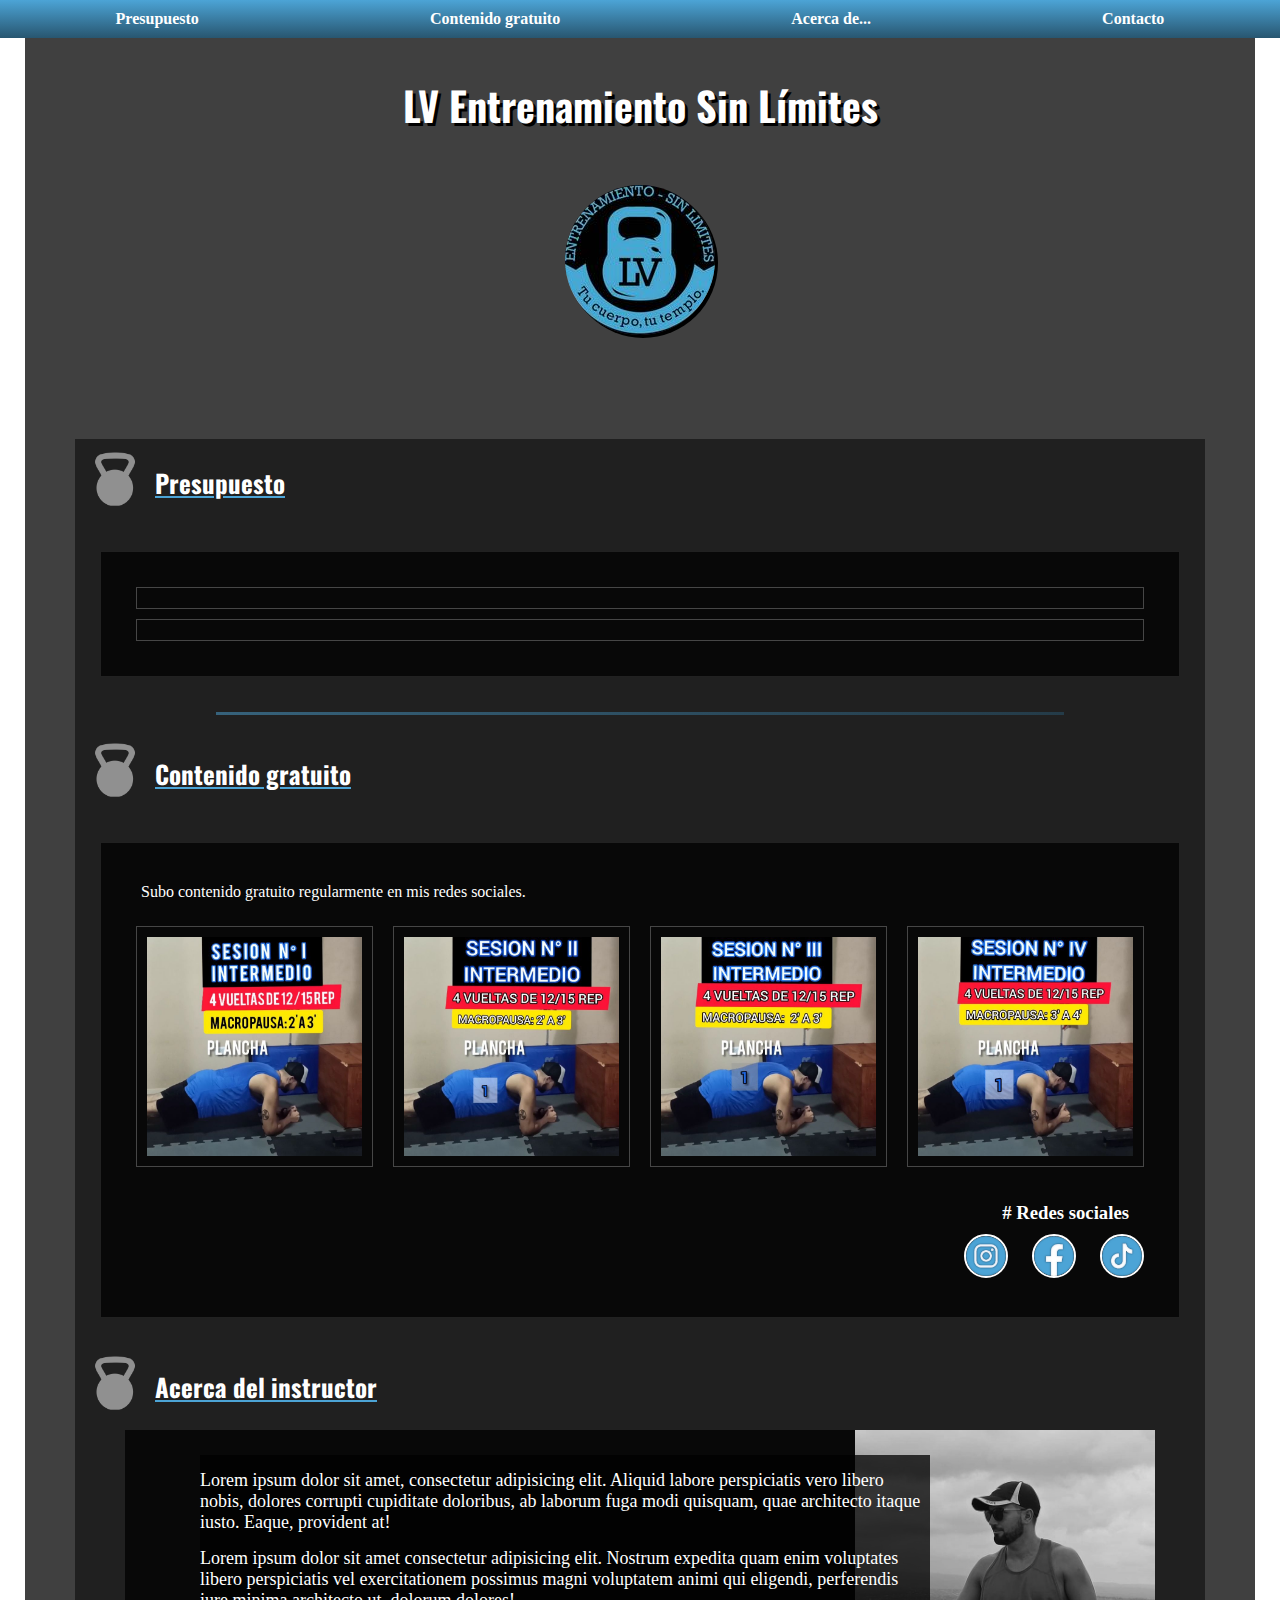
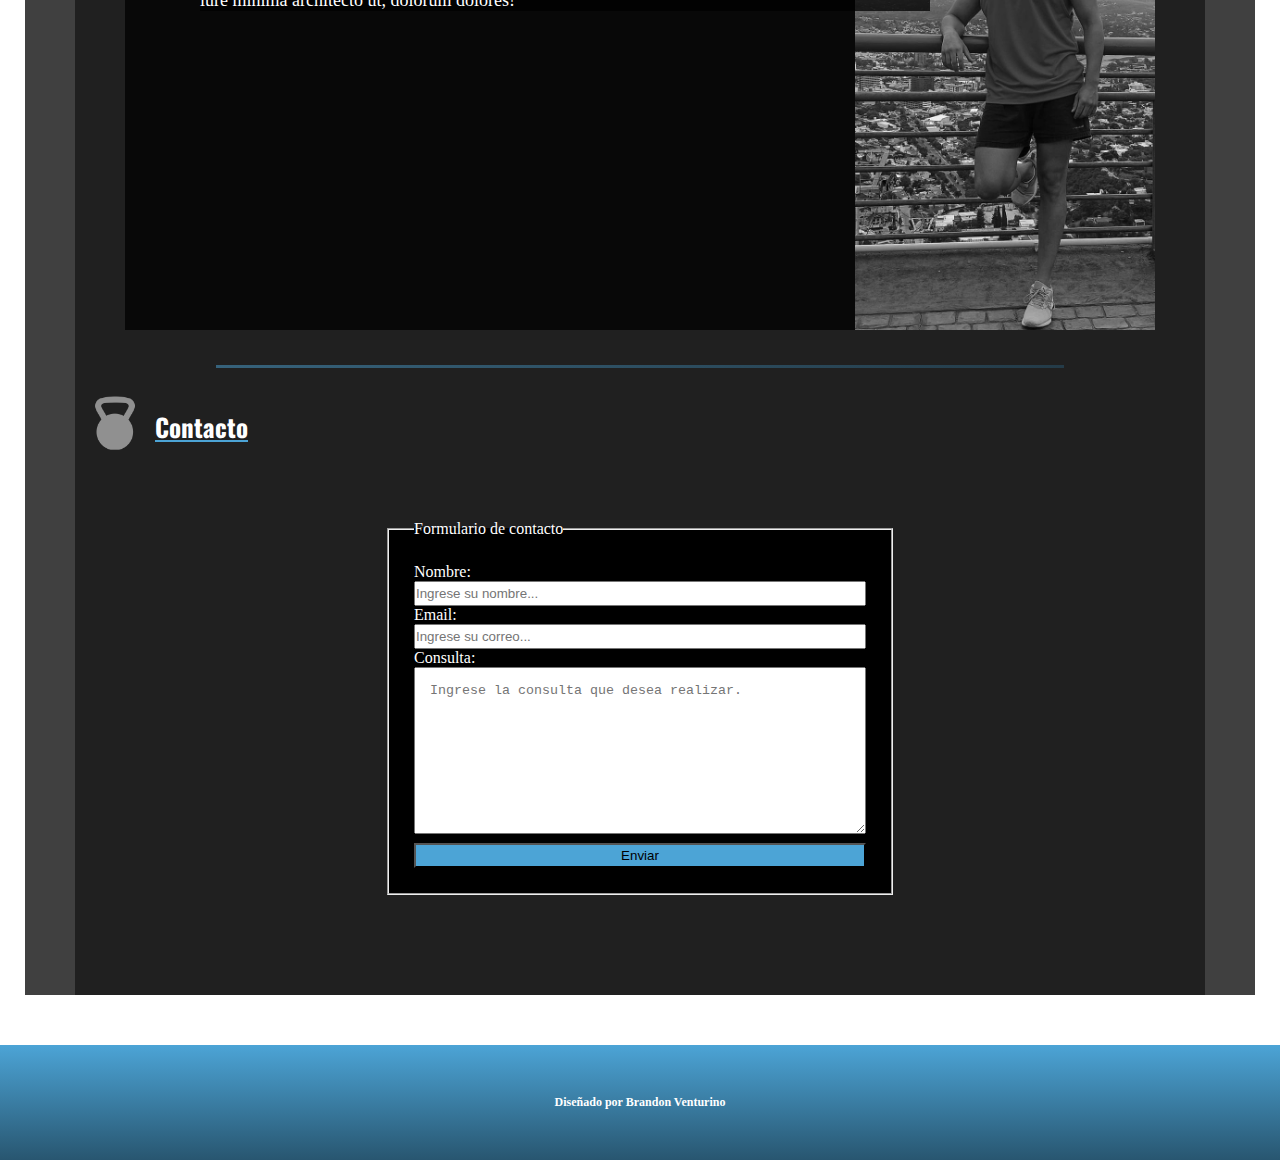
==== lventrenamiento/index.html @ 96c4583c "Added basic version of Portfolio page" ====
<!DOCTYPE html>
<html lang="en">
<head>
    <meta charset="UTF-8">
    <meta name="viewport" content="width=device-width, initial-scale=1.0">
    <link rel="stylesheet" href="main.css">
    <script src="script.js"></script>
    <link href="https://fonts.googleapis.com/css2?family=Oswald:wght@600&display=swap" rel="stylesheet"> 
    <title>LV Entrenamiento Sin Límites</title>
</head>
<body>
    <nav id="navbar">
        <ul>
            <li><a href="#presupuesto">Presupuesto</a></li>
            <li><a href="#contenido-gratuito">Contenido gratuito</a></li>
            <li><a href="#acerca-de">Acerca de...</a></li>
            <li><a href="#contacto">Contacto</a></li>
        </ul>
    </nav>
    <div id="container">
    <header>
        <h1>LV Entrenamiento Sin Límites</h1>
        <a href="#"><img src="media/logo.jpg" alt="Logo de LV Entrenamiento Sin Límites"></a>
    </header>
    <main>
        <section id="presupuesto">
            <divs class="wheight-icon"></divs>
            <h2>Presupuesto</h2>
            <div class="bloque">
                <div class="video">

                </div>
                <div class="video">

                </div>
            </div>
        </section>
        <div class="linea"></div>


        <section id="contenido-gratuito">
            <divs class="wheight-icon"></divs>
            <h2>Contenido gratuito</h2>
            <div class="bloque">
                <p>Subo contenido gratuito regularmente en mis redes sociales. </p>
            <div id="videos-grid">
                <div class="video">
                    <img src="media/imagen1.jpg" alt="">
                </div>
                <div class="video">
                    <img src="media/imagen2.jpg" alt="">
                </div>
                <div class="video">
                    <img src="media/imagen3.jpg" alt="">
                </div>
                <div class="video">
                    <img src="media/imagen4.jpg" alt="">
                </div>
            </div>
            <div id="social-media-buttons">
                <h3># Redes sociales</h3>
                <div>
                    <a href=""><img src="media/instagram-icon.jpg" alt=""></a>
                    <a href=""><img src="media/facebook-icon.jpg" alt=""></a>
                    <a href=""><img src="media/tiktok-icon.jpg" alt=""></a>
                </div>
            </div>
        </div>
        </section>
        <section id="acerca-de">
            <div class="wheight-icon"></div>
            <h2>Acerca del instructor</h2>
            <div id="text">
                <p>Lorem ipsum dolor sit amet, consectetur adipisicing elit. Aliquid labore perspiciatis vero libero nobis, dolores corrupti cupiditate doloribus, ab laborum fuga modi quisquam, quae architecto itaque iusto. Eaque, provident at!</p>
                <p>Lorem ipsum dolor sit amet consectetur adipisicing elit. Nostrum expedita quam enim voluptates libero perspiciatis vel exercitationem possimus magni voluptatem animi qui eligendi, perferendis iure minima architecto ut, dolorum dolores!</p>
                <div id="foto"></div>
            </div>
            
        </section>
        <div class="linea"></div>
        </section>
        <section id="contacto">
            <div class="wheight-icon"></div>
            <h2>Contacto</h2>
            <form action="">
                <fieldset>

                    <legend>Formulario de contacto</legend>


                    <label for="nombre">Nombre: <input type="text" name="nombre" id="name-input" placeholder="Ingrese su nombre..."></label>


                    <label for="email">Email: <input type="email" placeholder="Ingrese su correo..."></label>


                    <label for="consulta">Consulta: <textarea name="consulta" id="textarea" cols="30" rows="10" placeholder="Ingrese la consulta que desea realizar."></textarea></label>

                    <label for="submit"><input type="submit" name="submit" id="submit-button" value="Enviar"></label>

                </fieldset>
            </form>
        </section>
    </main>
</div>
    <footer>
        <h6>Diseñado por Brandon Venturino</h6>
    </footer>
</body>
</html>
---- lventrenamiento/main.css ----
*{
    margin: 0px;
    padding: 0px;
    color:white;
    scroll-behavior: smooth;
}

nav{
    background: linear-gradient(#4ca4d6, #285670);
    position:fixed;
    width:100%;
    z-index:5;
}

#container{
    margin:0px 25px 0px 25px;
    background-color: rgba(0, 0, 0, 75%);;
}

#navbar
{
    display:block;
    transition: top 0.3s; /* Transition effect when sliding down (and up) */
}

@keyframes ocultar {
    100%{
        transform: translateY(-50px);
        display:none;
    }
}

nav ul{
    display: flex;
    flex-direction: row;
    justify-content: space-around;
    list-style: none;
    
}

nav ul li{
    margin:10px auto 10px auto;
}

nav a{
    text-decoration: none;
    font-weight: bold;
}

header{
    text-align:center;
    background-image: url('https://images.unsplash.com/photo-1517836357463-d25dfeac3438?ixid=MnwxMjA3fDB8MHxwaG90by1wYWdlfHx8fGVufDB8fHx8&ixlib=rb-1.2.1&auto=format&fit=crop&w=750&q=80');
    background-size: cover;
    background-repeat: no-repeat;
    margin-bottom:50px;
}

h1{
    font-family: 'Oswald', sans-serif;
    font-size:40px;
    text-shadow: 3px 3px black;
    padding-top:75px;
    color:white;
}

main h2{
    font-family: 'Oswald', sans-serif;
    font-size:25px;
    padding:25px 0px 25px 5px;
    text-decoration: underline;
    text-decoration-color: #4ca4d6;
}

.wheight-icon{
    margin:10px;
    float:left;
    background-image:url("media/pesa.png");
    background-size: cover;
    background-position:center;
    filter: invert();
    width: 60px;
    height:60px;
    opacity:50%;
}



header img{
    margin-top:50px;
    margin-bottom:50px;
    border-radius:100%;
    box-shadow: 3px 3px black;
}

#text{
    position: relative;
    padding:25px;
    margin:auto 50px auto 50px;
    background-color: rgba(0, 0, 0, 75%);
    height:450px;
    z-index:2;
}


#foto{
    position:absolute;
    top:0;
    right:0;
    height: 100%;
    width: 300px;
    background-image: url('media/tutor.jpg');
    background-position: right;
    filter: grayscale();
    background-size:cover;
    z-index:-1;
}


#text p{
    padding-top:15px;
    margin-right: 200px;
    margin-left:50px;
    background-color: rgba(0, 0, 0, 75%);
    font-size:18px;
    z-index:1;
}

body{
    /*background-color: rgb(63, 63, 63);*/
    background-image: url('https://images.unsplash.com/photo-1470115636492-6d2b56f9146d?ixid=MnwxMjA3fDB8MHxwaG90by1wYWdlfHx8fGVufDB8fHx8&ixlib=rb-1.2.1&auto=format&fit=crop&w=1950&q=80');
    background-repeat: no-repeat;
    background-size:cover;
    background-position: center;
    background-attachment: fixed;
    z-index: -1;
}

main{
    background-color: rgba(0, 0, 0, 50%);
    margin: 0px 50px 50px 50px;
    padding-bottom:50px;
}


#social-media-buttons div{
    text-align: right;
}

#social-media-buttons img{
    height: 40px;
    width: auto;
    margin:10px;
    border-radius:100%;
    border: solid 2px white;
}

.bloque{
    background-color:  rgba(0, 0, 0, 75%);
    padding:25px;
    margin:25px;
    border: solid rgba(255, 255, 255, 10%) 1px;

}

.linea{
    display:block;
    margin: 35px auto 15px auto;
    width: 75%;
    height: 3px;
    background: linear-gradient(to right, #4ca4d6, #285670);
    opacity:50%;
}

.bloque p{
    margin:15px;
}

#contacto form{
    background-image: url('https://images.unsplash.com/photo-1571902943202-507ec2618e8f?ixid=MnwxMjA3fDB8MHxwaG90by1wYWdlfHx8fGVufDB8fHx8&ixlib=rb-1.2.1&auto=format&fit=crop&w=968&q=80');
    background-size: cover;
    padding-top: 50px;
    padding-bottom:50px;
}

#contacto fieldset{
    margin:auto;
    width:40%;
    padding:25px;
    display: flex;
    flex-direction: column;
    background-color:black;
}

#contacto input{
    height: 25px;
    width: 100%;
    color:black;
    box-sizing: border-box;
}

#contacto textarea{
    width: 100%;
    resize: vertical;
    color:black;
    padding-top:15px;
    padding-left:15px;
    box-sizing: border-box;

}

#submit-button{
    margin-top:5px;
    background-color: #4ca4d6;
    width: 100%;
}

.button{
    border-radius:0px;
    font-weight: bold;
    width:150px;
    height:25px;
    border: white 1px solid;
}

#contenido-gratuito h3{
    text-align:right;
    margin-right:25px;
    margin-top: 25px;
}

#volver-arriba{
    display:block;
    margin:0px auto 25px auto;
    background-color: #4ca4d6;
}


#videos-grid{
    display:flex;
    flex-direction: row;
}

.video{
    border: solid rgba(255, 255, 255, 25%) 1px;
    padding:10px;
    margin:10px;
    height: auto;
    width: auto;
    flex: 1 1 0;
}
.video img{
    width: 100%;
    height: 100%;
    object-fit: cover;
}



footer{
    background: linear-gradient(#4ca4d6, #285670);
    bottom: 0;
    padding:50px;
    text-align: center;
}

h6{
    font-size: 12px;
}
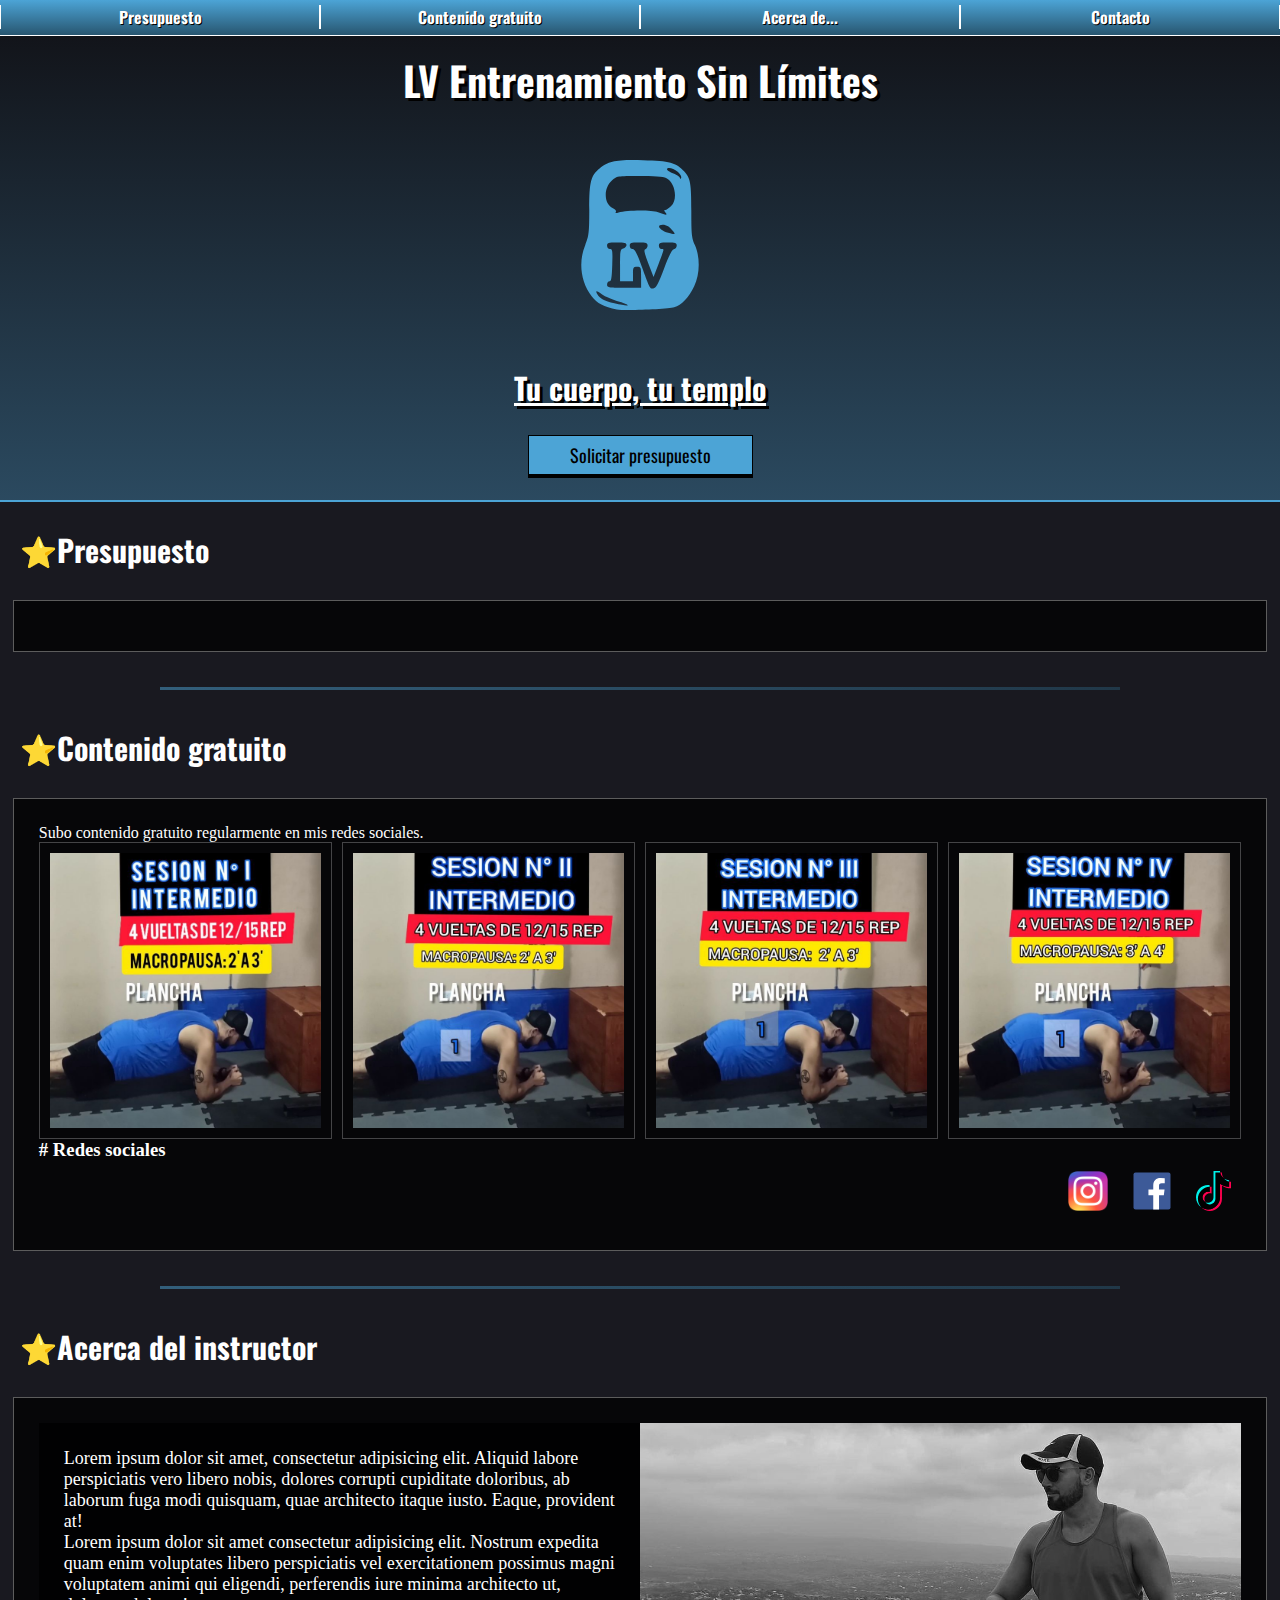
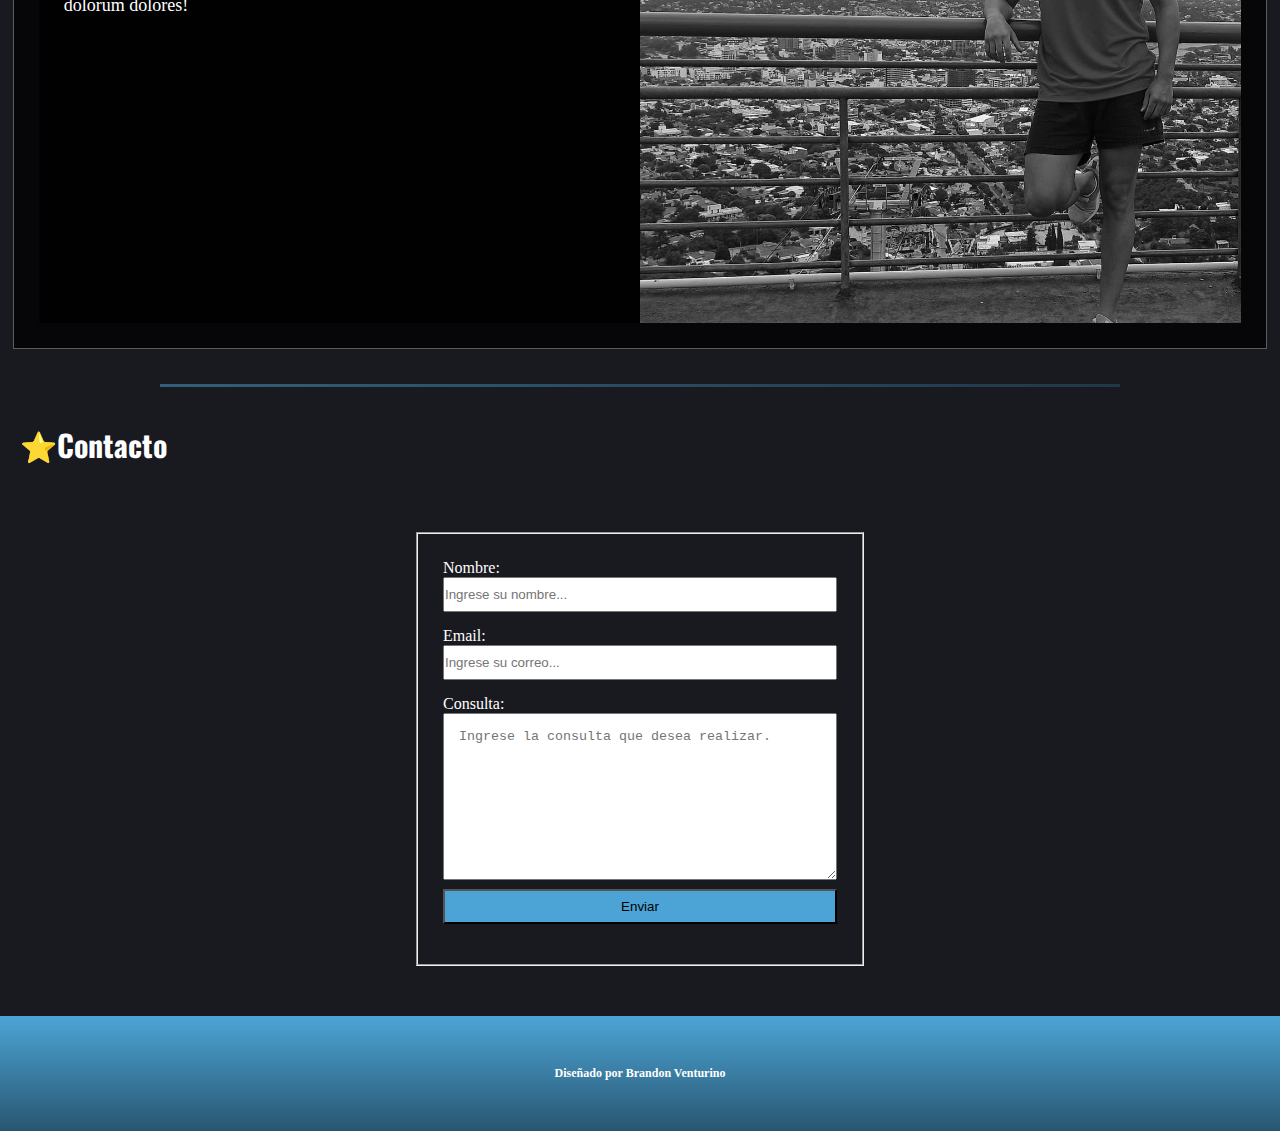
==== commit 2611e43d: "Updated page" ====
--- a/lventrenamiento/index.html
+++ b/lventrenamiento/index.html
@@ -6,33 +6,33 @@
     <link rel="stylesheet" href="main.css">
     <script src="script.js"></script>
     <link href="https://fonts.googleapis.com/css2?family=Oswald:wght@600&display=swap" rel="stylesheet"> 
+    <link rel="icon" href="media/LV-Isotipo-color.svg">
     <title>LV Entrenamiento Sin Límites</title>
 </head>
 <body>
     <nav id="navbar">
-        <ul>
-            <li><a href="#presupuesto">Presupuesto</a></li>
-            <li><a href="#contenido-gratuito">Contenido gratuito</a></li>
-            <li><a href="#acerca-de">Acerca de...</a></li>
-            <li><a href="#contacto">Contacto</a></li>
+        <div id="nav-title">LV Entrenamiento</div>
+        <ul id="nav-list">
+            <li><a onclick="ocultar()" href="#presupuesto">Presupuesto</a></li>
+            <li><a onclick="ocultar()" href="#contenido-gratuito">Contenido gratuito</a></li>
+            <li><a onclick="ocultar()" href="#acerca-de">Acerca de...</a></li>
+            <li><a onclick="ocultar()" href="#contacto">Contacto</a></li>
         </ul>
+        <div onclick="toggleNav()" id="hamburger-icon"></div>
     </nav>
-    <div id="container">
     <header>
-        <h1>LV Entrenamiento Sin Límites</h1>
-        <a href="#"><img src="media/logo.jpg" alt="Logo de LV Entrenamiento Sin Límites"></a>
+        <div id="header-background">
+            <h1>LV Entrenamiento Sin Límites</h1>
+            <a href="#"><img src="media/LV-Isotipo-color.svg" alt="Logo de LV Entrenamiento Sin Límites"></a>
+            <h2>Tu cuerpo, tu templo</h2>
+            <button id="header-button">Solicitar presupuesto</button>
+        </div>
     </header>
     <main>
         <section id="presupuesto">
             <divs class="wheight-icon"></divs>
             <h2>Presupuesto</h2>
             <div class="bloque">
-                <div class="video">
-
-                </div>
-                <div class="video">
-
-                </div>
             </div>
         </section>
         <div class="linea"></div>
@@ -44,65 +44,70 @@
             <div class="bloque">
                 <p>Subo contenido gratuito regularmente en mis redes sociales. </p>
             <div id="videos-grid">
-                <div class="video">
+                <div class="card">
                     <img src="media/imagen1.jpg" alt="">
                 </div>
-                <div class="video">
+                <div class="card">
                     <img src="media/imagen2.jpg" alt="">
                 </div>
-                <div class="video">
+                <div class="card">
                     <img src="media/imagen3.jpg" alt="">
                 </div>
-                <div class="video">
+                <div class="card">
                     <img src="media/imagen4.jpg" alt="">
                 </div>
             </div>
             <div id="social-media-buttons">
                 <h3># Redes sociales</h3>
                 <div>
-                    <a href=""><img src="media/instagram-icon.jpg" alt=""></a>
-                    <a href=""><img src="media/facebook-icon.jpg" alt=""></a>
-                    <a href=""><img src="media/tiktok-icon.jpg" alt=""></a>
+                    <a href=""><img src="media/Instagram_logo_2016.svg.webp" alt=""></a>
+                    <a href=""><img src="media/facebook-original.svg" alt=""></a>
+                    <a href=""><img src="media/TikTok_icon.svg" alt=""></a>
                 </div>
             </div>
         </div>
         </section>
+
+        <div class="linea"></div>
+
         <section id="acerca-de">
             <div class="wheight-icon"></div>
             <h2>Acerca del instructor</h2>
-            <div id="text">
-                <p>Lorem ipsum dolor sit amet, consectetur adipisicing elit. Aliquid labore perspiciatis vero libero nobis, dolores corrupti cupiditate doloribus, ab laborum fuga modi quisquam, quae architecto itaque iusto. Eaque, provident at!</p>
-                <p>Lorem ipsum dolor sit amet consectetur adipisicing elit. Nostrum expedita quam enim voluptates libero perspiciatis vel exercitationem possimus magni voluptatem animi qui eligendi, perferendis iure minima architecto ut, dolorum dolores!</p>
-                <div id="foto"></div>
+            <div class="bloque">
+                <div id="acercade-grid">
+                    <div id="text">
+                        <p>Lorem ipsum dolor sit amet, consectetur adipisicing elit. Aliquid labore perspiciatis vero libero nobis, dolores corrupti cupiditate doloribus, ab laborum fuga modi quisquam, quae architecto itaque iusto. Eaque, provident at!</p>
+                        <p>Lorem ipsum dolor sit amet consectetur adipisicing elit. Nostrum expedita quam enim voluptates libero perspiciatis vel exercitationem possimus magni voluptatem animi qui eligendi, perferendis iure minima architecto ut, dolorum dolores!</p>
+                    </div>
+                    <div id="foto"></div>
+                </div>
             </div>
+            
             
         </section>
         <div class="linea"></div>
-        </section>
+
         <section id="contacto">
             <div class="wheight-icon"></div>
             <h2>Contacto</h2>
-            <form action="">
-                <fieldset>
-
-                    <legend>Formulario de contacto</legend>
-
-
-                    <label for="nombre">Nombre: <input type="text" name="nombre" id="name-input" placeholder="Ingrese su nombre..."></label>
-
-
-                    <label for="email">Email: <input type="email" placeholder="Ingrese su correo..."></label>
-
-
-                    <label for="consulta">Consulta: <textarea name="consulta" id="textarea" cols="30" rows="10" placeholder="Ingrese la consulta que desea realizar."></textarea></label>
-
-                    <label for="submit"><input type="submit" name="submit" id="submit-button" value="Enviar"></label>
-
-                </fieldset>
-            </form>
+            <div id="contact-form">
+                <form action="">
+                    <fieldset>
+                        <label for="nombre">Nombre: <input type="text" name="nombre" id="name-input" placeholder="Ingrese su nombre..."></label>
+    
+    
+                        <label for="email">Email: <input type="email" placeholder="Ingrese su correo..."></label>
+    
+    
+                        <label for="consulta">Consulta: <textarea name="consulta" id="textarea" cols="30" rows="10" placeholder="Ingrese la consulta que desea realizar."></textarea></label>
+    
+                        <label for="submit"><input type="submit" name="submit" id="submit-button" value="Enviar"></label>
+    
+                    </fieldset>
+                </form>
+            </div>
         </section>
     </main>
-</div>
     <footer>
         <h6>Diseñado por Brandon Venturino</h6>
     </footer>
--- a/lventrenamiento/main.css
+++ b/lventrenamiento/main.css
@@ -5,142 +5,166 @@
     scroll-behavior: smooth;
 }
 
-nav{
+/* NAVBAR */
+
+#navbar{
     background: linear-gradient(#4ca4d6, #285670);
     position:fixed;
     width:100%;
+    height: 35px;
     z-index:5;
-}
-
-#container{
-    margin:0px 25px 0px 25px;
-    background-color: rgba(0, 0, 0, 75%);;
-}
-
-#navbar
-{
-    display:block;
-    transition: top 0.3s; /* Transition effect when sliding down (and up) */
-}
-
-@keyframes ocultar {
-    100%{
-        transform: translateY(-50px);
-        display:none;
-    }
-}
-
-nav ul{
+    display: block;
+    transition: top 0.3s;
+    font-family: "Oswald", sans-serif;
+    border-bottom: 1px solid white;
+}
+
+#navbar ul{
     display: flex;
-    flex-direction: row;
-    justify-content: space-around;
+    justify-content: space-evenly;
     list-style: none;
-    
-}
-
-nav ul li{
-    margin:10px auto 10px auto;
-}
-
-nav a{
+    align-content: center;
+    margin-top: 5px;
+}
+
+#navbar a{
     text-decoration: none;
     font-weight: bold;
 }
 
+#navbar li{
+    width: 100%;
+    border-right: 1px solid white;
+    border-left: 1px solid white;
+    text-shadow: 1px 1px black;
+    text-align: center;
+}
+
+#nav-title{
+    display: none;
+    font-family: 'Oswald', sans-serif;
+    font-size:20px;
+    padding-left: 15px;
+    letter-spacing: 1px;
+    text-shadow: 1px 2px black;
+}
+
+#hamburger-icon{
+    display:none;
+    position: absolute;
+    top:0;
+    right:5px;
+    width: 30px;
+    height: 30px;
+    background-image: url("https://upload.wikimedia.org/wikipedia/commons/thumb/b/b2/Hamburger_icon.svg/800px-Hamburger_icon.svg.png");
+    background-position: center;
+    background-size: cover;
+    filter: invert();
+}
+
+
+/* HEADER */
+
 header{
     text-align:center;
-    background-image: url('https://images.unsplash.com/photo-1517836357463-d25dfeac3438?ixid=MnwxMjA3fDB8MHxwaG90by1wYWdlfHx8fGVufDB8fHx8&ixlib=rb-1.2.1&auto=format&fit=crop&w=750&q=80');
+    background-image: url('https://images.unsplash.com/photo-1494959764136-6be9eb3c261e?ixlib=rb-1.2.1&ixid=MnwxMjA3fDB8MHxwaG90by1wYWdlfHx8fGVufDB8fHx8&auto=format&fit=crop&w=1950&q=80');
     background-size: cover;
     background-repeat: no-repeat;
-    margin-bottom:50px;
+    background-position: top;
+    font-family: 'Oswald', sans-serif;
+    margin-bottom: 25px;
+    border-bottom: solid 2px #4ca4d6;
+}
+
+#header-background{
+    background: linear-gradient(to bottom, rgba(0, 0, 0, 0.35), rgba(76,164,214, 0.35));
+}
+
+header h2{
+    font-size:30px;
+    text-shadow: 3px 3px black;
+    padding-bottom: 25px;
+    text-decoration: underline;
 }
 
 h1{
-    font-family: 'Oswald', sans-serif;
     font-size:40px;
     text-shadow: 3px 3px black;
-    padding-top:75px;
-    color:white;
-}
-
-main h2{
-    font-family: 'Oswald', sans-serif;
-    font-size:25px;
-    padding:25px 0px 25px 5px;
-    text-decoration: underline;
-    text-decoration-color: #4ca4d6;
-}
-
-.wheight-icon{
-    margin:10px;
-    float:left;
-    background-image:url("media/pesa.png");
-    background-size: cover;
-    background-position:center;
-    filter: invert();
-    width: 60px;
-    height:60px;
-    opacity:50%;
-}
-
-
+    padding: 50px 15px 0px 15px;
+}
 
 header img{
     margin-top:50px;
     margin-bottom:50px;
-    border-radius:100%;
-    box-shadow: 3px 3px black;
-}
-
-#text{
-    position: relative;
+    height: 150px;
+    width: 150px;
+}
+
+#header-button{
+    margin-bottom: 25px;
+    border-radius: 0px;
+    height: 40px;
+    width: 225px;
+    box-shadow: 0px 3px black;
+    border: black 1px solid;
+    background-color: #4ca4d6;
+    font-family: "Oswald", sans-serif;
+    font-size: 18px;
+    color: black;
+}
+
+
+/* MAIN */
+
+body{
+    background-color: rgb(25, 25, 32);
+}
+
+main h2{
+    display: inline-block;
+    font-family: 'Oswald', sans-serif;
+    font-size:30px;
+    padding:0px 0px 15px 5px;
+
+}
+
+main h2::before{
+    content: "⭐";
+    margin-left: 15px;
+    text-decoration: none;
+}
+
+.bloque{
+    background-color:  rgba(0, 0, 0, 75%);
     padding:25px;
-    margin:auto 50px auto 50px;
-    background-color: rgba(0, 0, 0, 75%);
-    height:450px;
-    z-index:2;
-}
-
-
-#foto{
-    position:absolute;
-    top:0;
-    right:0;
+    margin:1%;
+    border: solid rgb(92, 92, 92) 1px;
+}
+
+.linea{
+    margin: 35px auto 35px auto;
+    width: 75%;
+    height: 3px;
+    background: linear-gradient(to right, #4ca4d6, #285670);
+    opacity:50%;
+}
+/* CONTENIDO GRATUITO */
+
+#videos-grid{
+    display:grid;
+    grid-template-columns: repeat(auto-fit, minmax(250px, 1fr));
+    gap: 10px;
+}
+
+.card{
+    border: solid rgba(255, 255, 255, 25%) 1px;
+    padding:10px;
+}
+.card img{
+    width: 100%;
     height: 100%;
-    width: 300px;
-    background-image: url('media/tutor.jpg');
-    background-position: right;
-    filter: grayscale();
-    background-size:cover;
-    z-index:-1;
-}
-
-
-#text p{
-    padding-top:15px;
-    margin-right: 200px;
-    margin-left:50px;
-    background-color: rgba(0, 0, 0, 75%);
-    font-size:18px;
-    z-index:1;
-}
-
-body{
-    /*background-color: rgb(63, 63, 63);*/
-    background-image: url('https://images.unsplash.com/photo-1470115636492-6d2b56f9146d?ixid=MnwxMjA3fDB8MHxwaG90by1wYWdlfHx8fGVufDB8fHx8&ixlib=rb-1.2.1&auto=format&fit=crop&w=1950&q=80');
-    background-repeat: no-repeat;
-    background-size:cover;
-    background-position: center;
-    background-attachment: fixed;
-    z-index: -1;
-}
-
-main{
-    background-color: rgba(0, 0, 0, 50%);
-    margin: 0px 50px 50px 50px;
-    padding-bottom:50px;
-}
-
+    object-fit: cover;
+}
 
 #social-media-buttons div{
     text-align: right;
@@ -150,52 +174,56 @@
     height: 40px;
     width: auto;
     margin:10px;
-    border-radius:100%;
-    border: solid 2px white;
-}
-
-.bloque{
-    background-color:  rgba(0, 0, 0, 75%);
+}
+
+/* SECCIÓN ACERCA DE */
+
+#acercade-grid{
+    display: grid;
+    grid-template-columns: repeat(auto-fit, minmax(350px, 1fr));
+    grid-auto-rows: 500px;
+    justify-content: center;
+}
+
+#text{
     padding:25px;
-    margin:25px;
-    border: solid rgba(255, 255, 255, 10%) 1px;
-
-}
-
-.linea{
-    display:block;
-    margin: 35px auto 15px auto;
-    width: 75%;
-    height: 3px;
-    background: linear-gradient(to right, #4ca4d6, #285670);
-    opacity:50%;
-}
-
-.bloque p{
-    margin:15px;
-}
-
-#contacto form{
+    background-color: rgba(0, 0, 0, 75%);
+    font-size:18px;
+}
+
+#foto{
+    height: 100%;
+    width: 100%;
+    background-image: url('media/tutor.jpg');
+    background-size:cover;
+    background-position: right;
+    filter: grayscale();
+}
+
+/* SECCIÓN DE CONTACTO */
+
+#contact-form{
     background-image: url('https://images.unsplash.com/photo-1571902943202-507ec2618e8f?ixid=MnwxMjA3fDB8MHxwaG90by1wYWdlfHx8fGVufDB8fHx8&ixlib=rb-1.2.1&auto=format&fit=crop&w=968&q=80');
     background-size: cover;
-    padding-top: 50px;
-    padding-bottom:50px;
+    padding: 50px 0px 50px 0px;
+}
+
+#contacto form{
+    margin: 0px auto 0px auto;
+    width:35%;
+    background-color: rgb(25, 25, 32);
 }
 
 #contacto fieldset{
-    margin:auto;
-    width:40%;
     padding:25px;
-    display: flex;
-    flex-direction: column;
-    background-color:black;
 }
 
 #contacto input{
-    height: 25px;
+    height: 35px;
     width: 100%;
     color:black;
     box-sizing: border-box;
+    margin-bottom: 15px;
 }
 
 #contacto textarea{
@@ -222,47 +250,45 @@
     border: white 1px solid;
 }
 
-#contenido-gratuito h3{
-    text-align:right;
-    margin-right:25px;
-    margin-top: 25px;
-}
-
-#volver-arriba{
-    display:block;
-    margin:0px auto 25px auto;
-    background-color: #4ca4d6;
-}
-
-
-#videos-grid{
-    display:flex;
-    flex-direction: row;
-}
-
-.video{
-    border: solid rgba(255, 255, 255, 25%) 1px;
-    padding:10px;
-    margin:10px;
-    height: auto;
-    width: auto;
-    flex: 1 1 0;
-}
-.video img{
-    width: 100%;
-    height: 100%;
-    object-fit: cover;
-}
-
-
-
 footer{
     background: linear-gradient(#4ca4d6, #285670);
-    bottom: 0;
     padding:50px;
     text-align: center;
 }
 
 h6{
     font-size: 12px;
+}
+
+@media (max-width: 450px) {
+    main{
+        margin:0px;
+    }
+
+
+    #navbar ul{
+        display:none;
+        text-align: center;
+    }
+
+    #navbar li{
+        padding-top: 5px;
+        padding-bottom: 10px;
+        border-bottom: 1px solid white;
+        background-color: #4ca4d6;
+    }
+
+    #nav-title{
+        display: block;
+    }
+
+    #hamburger-icon{
+        display: block;
+    }
+
+    #contacto form{
+        width: 90%;
+    }
+
+
 }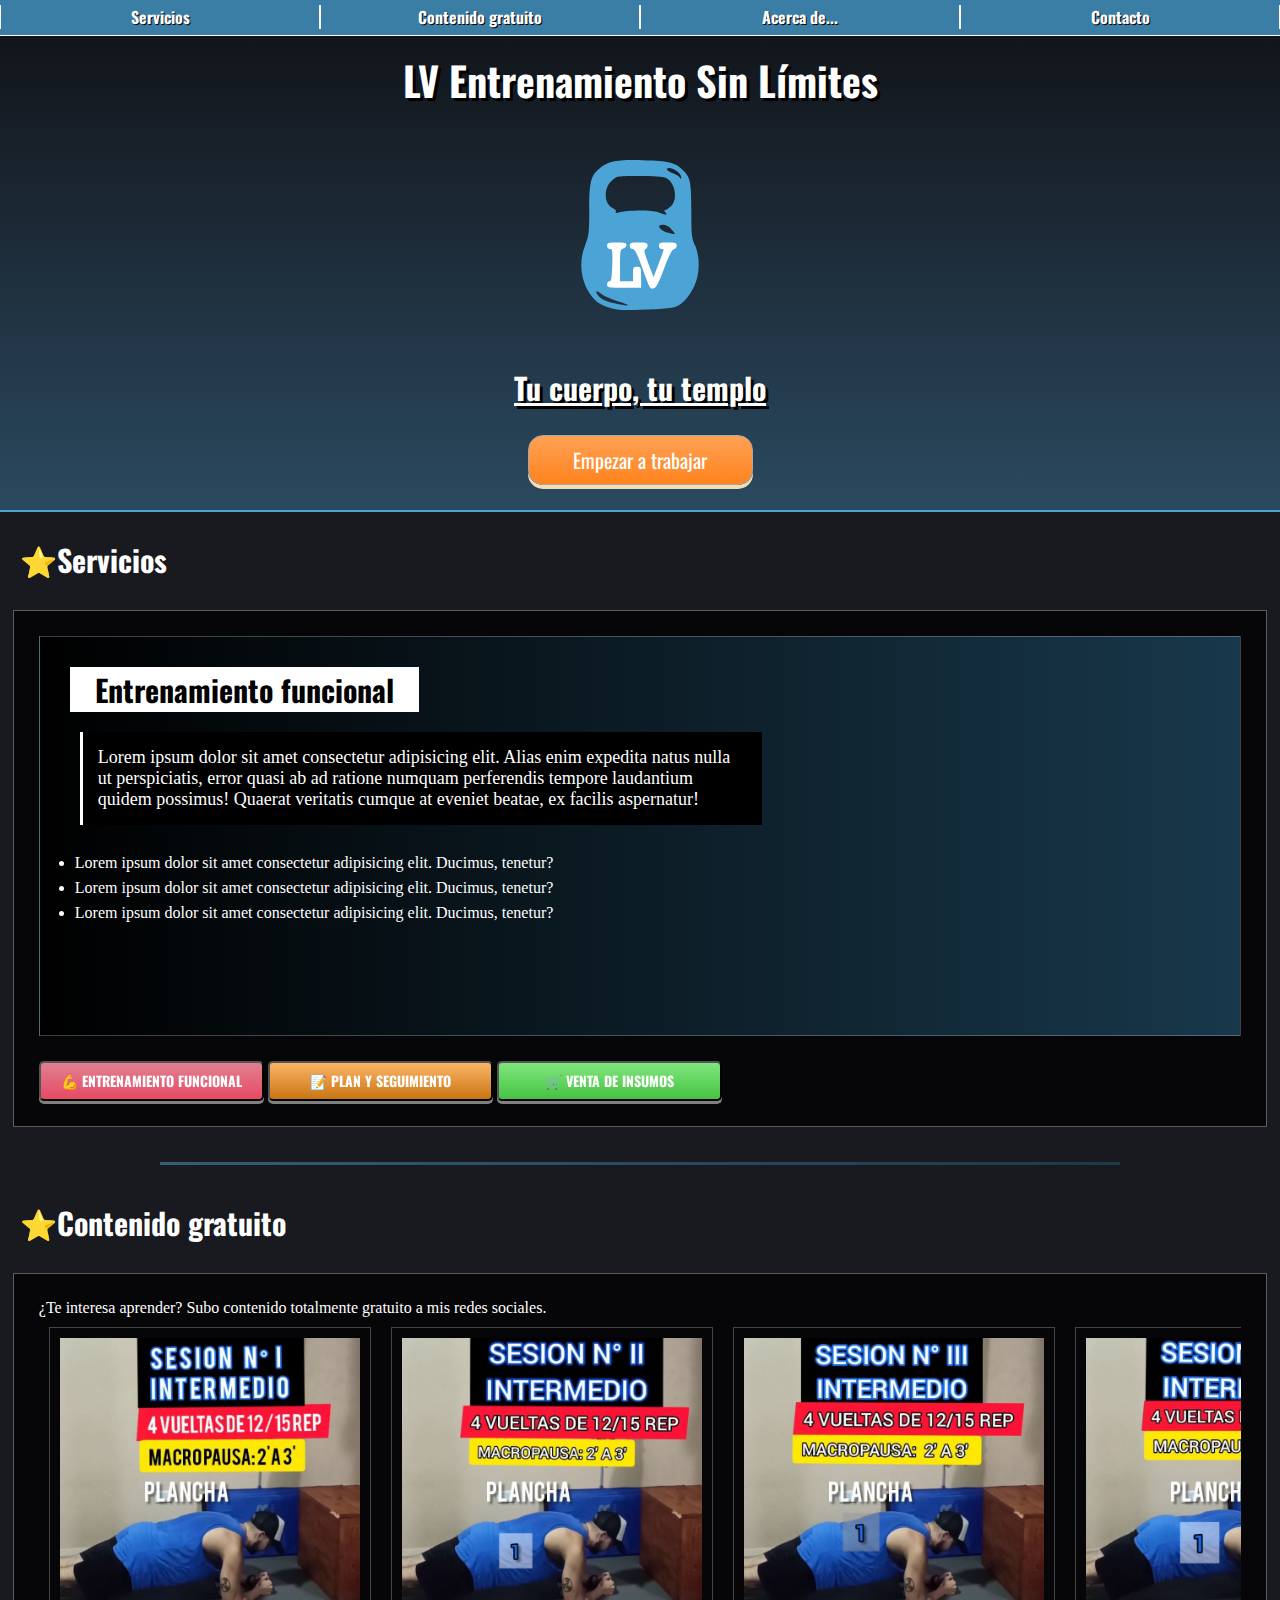
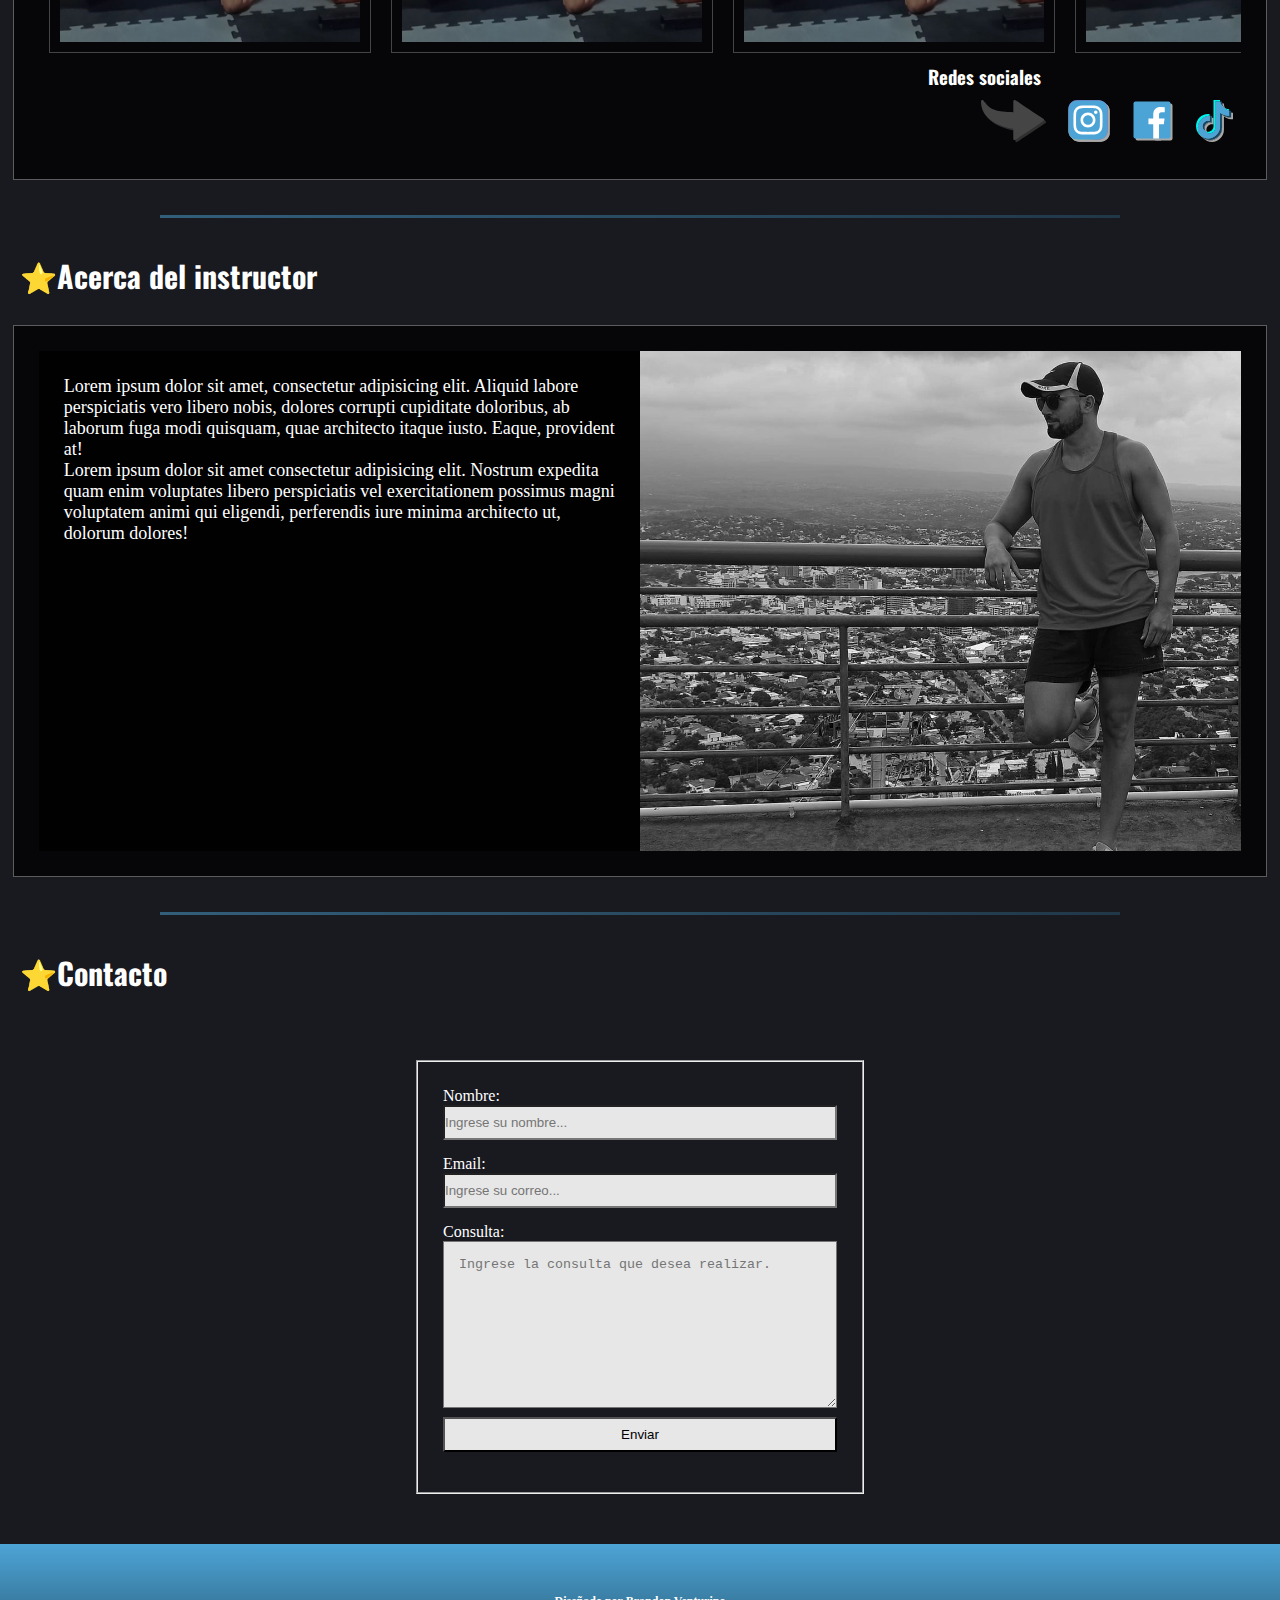
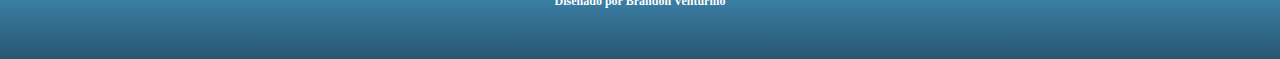
==== commit 6c4fc9b8: "Improved" ====
--- a/lventrenamiento/index.html
+++ b/lventrenamiento/index.html
@@ -1,10 +1,9 @@
 <!DOCTYPE html>
-<html lang="en">
+<html lang="es">
 <head>
     <meta charset="UTF-8">
     <meta name="viewport" content="width=device-width, initial-scale=1.0">
     <link rel="stylesheet" href="main.css">
-    <script src="script.js"></script>
     <link href="https://fonts.googleapis.com/css2?family=Oswald:wght@600&display=swap" rel="stylesheet"> 
     <link rel="icon" href="media/LV-Isotipo-color.svg">
     <title>LV Entrenamiento Sin Límites</title>
@@ -13,7 +12,7 @@
     <nav id="navbar">
         <div id="nav-title">LV Entrenamiento</div>
         <ul id="nav-list">
-            <li><a onclick="ocultar()" href="#presupuesto">Presupuesto</a></li>
+            <li><a onclick="ocultar()" href="#servicios">Servicios</a></li>
             <li><a onclick="ocultar()" href="#contenido-gratuito">Contenido gratuito</a></li>
             <li><a onclick="ocultar()" href="#acerca-de">Acerca de...</a></li>
             <li><a onclick="ocultar()" href="#contacto">Contacto</a></li>
@@ -25,26 +24,43 @@
             <h1>LV Entrenamiento Sin Límites</h1>
             <a href="#"><img src="media/LV-Isotipo-color.svg" alt="Logo de LV Entrenamiento Sin Límites"></a>
             <h2>Tu cuerpo, tu templo</h2>
-            <button id="header-button">Solicitar presupuesto</button>
+            <button id="header-button">Empezar a trabajar</button>
         </div>
     </header>
     <main>
-        <section id="presupuesto">
-            <divs class="wheight-icon"></divs>
-            <h2>Presupuesto</h2>
+        <section id="servicios">
+            <h2>Servicios</h2>
             <div class="bloque">
+                <div id="main-banner" class="banner">
+                    <div id="banner-content">
+                        <h3>Entrenamiento funcional</h3>
+                        <p>Lorem ipsum dolor sit amet consectetur adipisicing elit. Alias enim expedita natus nulla ut perspiciatis, error quasi ab ad ratione numquam perferendis tempore laudantium quidem possimus! Quaerat veritatis cumque at eveniet beatae, ex facilis aspernatur!</p>
+                        <ul>
+                            <li>Lorem ipsum dolor sit amet consectetur adipisicing elit. Ducimus, tenetur?</li>
+                            <li>Lorem ipsum dolor sit amet consectetur adipisicing elit. Ducimus, tenetur?</li>
+                            <li>Lorem ipsum dolor sit amet consectetur adipisicing elit. Ducimus, tenetur?</li>
+                        </ul>
+
+                    </div>
+                    <div id="banner-img">
+                    </div>
+                </div>
+            <div id="banner-buttons">
+                <button id="b-entrenamiento-funcional"><span>💪 ENTRENAMIENTO FUNCIONAL</span></button>
+                <button id="b-plan"><span>📝 PLAN Y SEGUIMIENTO</span></button>
+                <button id="b-venta"><span>🛒 VENTA DE INSUMOS</span></button>
+
             </div>
         </section>
         <div class="linea"></div>
-
-
         <section id="contenido-gratuito">
             <divs class="wheight-icon"></divs>
             <h2>Contenido gratuito</h2>
             <div class="bloque">
-                <p>Subo contenido gratuito regularmente en mis redes sociales. </p>
-            <div id="videos-grid">
+                <p>¿Te interesa aprender? Subo contenido totalmente gratuito a mis redes sociales. </p>
+            <div onclick="desplazar()" id="videos-grid">
                 <div class="card">
+                    <div class="insta-cover"></div>
                     <img src="media/imagen1.jpg" alt="">
                 </div>
                 <div class="card">
@@ -56,11 +72,16 @@
                 <div class="card">
                     <img src="media/imagen4.jpg" alt="">
                 </div>
+                <div class="card">
+                    <img src="media/imagen4.jpg" alt="">
+                </div>
             </div>
             <div id="social-media-buttons">
-                <h3># Redes sociales</h3>
+                <h3>Redes sociales</h3>
                 <div>
-                    <a href=""><img src="media/Instagram_logo_2016.svg.webp" alt=""></a>
+                    <img id="arrow" src="media/arrow.svg" alt="">
+
+                    <a href=""><img src="media/Instagram_logo_2016.svg" alt=""></a>
                     <a href=""><img src="media/facebook-original.svg" alt=""></a>
                     <a href=""><img src="media/TikTok_icon.svg" alt=""></a>
                 </div>
@@ -111,5 +132,6 @@
     <footer>
         <h6>Diseñado por Brandon Venturino</h6>
     </footer>
+    <script src="script.js"></script>
 </body>
 </html>--- a/lventrenamiento/main.css
+++ b/lventrenamiento/main.css
@@ -8,7 +8,7 @@
 /* NAVBAR */
 
 #navbar{
-    background: linear-gradient(#4ca4d6, #285670);
+    background-color: #3a7da5;
     position:fixed;
     width:100%;
     height: 35px;
@@ -67,10 +67,10 @@
 
 header{
     text-align:center;
-    background-image: url('https://images.unsplash.com/photo-1494959764136-6be9eb3c261e?ixlib=rb-1.2.1&ixid=MnwxMjA3fDB8MHxwaG90by1wYWdlfHx8fGVufDB8fHx8&auto=format&fit=crop&w=1950&q=80');
+    background-image: url('https://images.unsplash.com/photo-1601745398552-debacfca634c?ixlib=rb-1.2.1&ixid=MnwxMjA3fDB8MHxwaG90by1wYWdlfHx8fGVufDB8fHx8&auto=format&fit=crop&w=750&q=80');
     background-size: cover;
     background-repeat: no-repeat;
-    background-position: top;
+    background-position: bottom;
     font-family: 'Oswald', sans-serif;
     margin-bottom: 25px;
     border-bottom: solid 2px #4ca4d6;
@@ -102,15 +102,15 @@
 
 #header-button{
     margin-bottom: 25px;
-    border-radius: 0px;
-    height: 40px;
+    border-radius: 15px;
+    height: 50px;
     width: 225px;
-    box-shadow: 0px 3px black;
-    border: black 1px solid;
-    background-color: #4ca4d6;
+    box-shadow: 0px 4px wheat;
+    border: darkgray 1px solid;
+    background: linear-gradient(to bottom, #ffa154, #ff831e);
     font-family: "Oswald", sans-serif;
-    font-size: 18px;
-    color: black;
+    font-size: 20px;
+    cursor: pointer;
 }
 
 
@@ -139,6 +139,88 @@
     padding:25px;
     margin:1%;
     border: solid rgb(92, 92, 92) 1px;
+}
+
+.banner{
+    position: relative;
+    border: solid rgba(255, 255, 255, 25%) 1px;
+    padding: 10px;
+    width: 100%;
+    height: 400px;
+    box-sizing: border-box;
+    z-index: 0;
+    background: linear-gradient(to right, black, #18384b)
+
+}
+
+#banner-content h3{
+    color: black;
+    background-color: white;
+    width: max-content;
+    height: max-content;
+    padding: 0px 25px 0px 25px;
+    font-size: 30px;
+    margin: 20px;
+    font-family: "Oswald";
+}
+
+#banner-content ul{
+    padding: 25px;
+    line-height: 25px;
+}
+
+#banner-content p{
+    padding: 15px;
+    margin-left: 30px;
+    border-left: 3px solid white;
+    width: 55%;
+    font-size: 18px;
+    background-color: black;
+}
+
+#banner-img{
+    position: absolute;
+    right: 0;
+    top: 0;
+    background-image: url("https://images.unsplash.com/photo-1574680178050-55c6a6a96e0a?ixid=MnwxMjA3fDB8MHxwaG90by1wYWdlfHx8fGVufDB8fHx8&ixlib=rb-1.2.1&auto=format&fit=crop&w=1950&q=80");
+    background-position: center;
+    background-repeat: no-repeat;
+    background-position: right;
+    background-size: cover;
+    height: 100%;
+    width: 500px;
+    z-index: -1;
+}
+
+#banner-buttons{
+    width: 100%;
+    margin-top: 25px;
+}
+
+#banner-buttons button{
+    border-radius: 5px;
+    width: 225px;
+    height: 40px;
+    font-weight: bold;
+    font-size: 14px;
+    font-family: "Oswald";
+    filter:drop-shadow(0px 3px gray);
+}
+
+#banner-buttons button:hover{
+    cursor: pointer;
+}
+
+#b-entrenamiento-funcional{
+    background: linear-gradient(to bottom, rgb(224, 128, 144), rgb(231, 74, 100))
+}
+
+#b-plan{
+    background: linear-gradient(to bottom, rgb(251, 181, 102), rgb(202, 117, 20))
+}
+
+#b-venta{
+    background: linear-gradient(to bottom, rgb(128, 231, 124), rgb(70, 194, 66))
 }
 
 .linea{
@@ -148,32 +230,59 @@
     background: linear-gradient(to right, #4ca4d6, #285670);
     opacity:50%;
 }
+
 /* CONTENIDO GRATUITO */
 
 #videos-grid{
-    display:grid;
-    grid-template-columns: repeat(auto-fit, minmax(250px, 1fr));
-    gap: 10px;
+    display: flex;
+    overflow-y: hidden;
+    overflow-x: hidden;
 }
 
 .card{
     border: solid rgba(255, 255, 255, 25%) 1px;
     padding:10px;
+    position: relative;
+    margin: 10px;
 }
 .card img{
-    width: 100%;
+    width: 300px;
     height: 100%;
     object-fit: cover;
+    cursor: pointer;
+}
+
+.insta-cover{
+    display: none;
+    width: 100%;
+    height: 100%;
+    background-color: rgba(255, 255, 255, 50%);
+    position: absolute;
+    box-sizing: border-box;
+    right: 0;
+    bottom: 0;
+    z-index: 5;
 }
 
 #social-media-buttons div{
     text-align: right;
+}
+
+#social-media-buttons h3{
+    text-align: right;
+    margin-right: 200px;
+    font-family: "Oswald";
+}
+
+#arrow{
+    opacity: 0.25;
 }
 
 #social-media-buttons img{
     height: 40px;
     width: auto;
     margin:10px;
+    filter: drop-shadow(2px 2px darkgray)
 }
 
 /* SECCIÓN ACERCA DE */
@@ -222,6 +331,7 @@
     height: 35px;
     width: 100%;
     color:black;
+    background-color: #e7e7e7;
     box-sizing: border-box;
     margin-bottom: 15px;
 }
@@ -230,6 +340,7 @@
     width: 100%;
     resize: vertical;
     color:black;
+    background-color: #e7e7e7;
     padding-top:15px;
     padding-left:15px;
     box-sizing: border-box;
